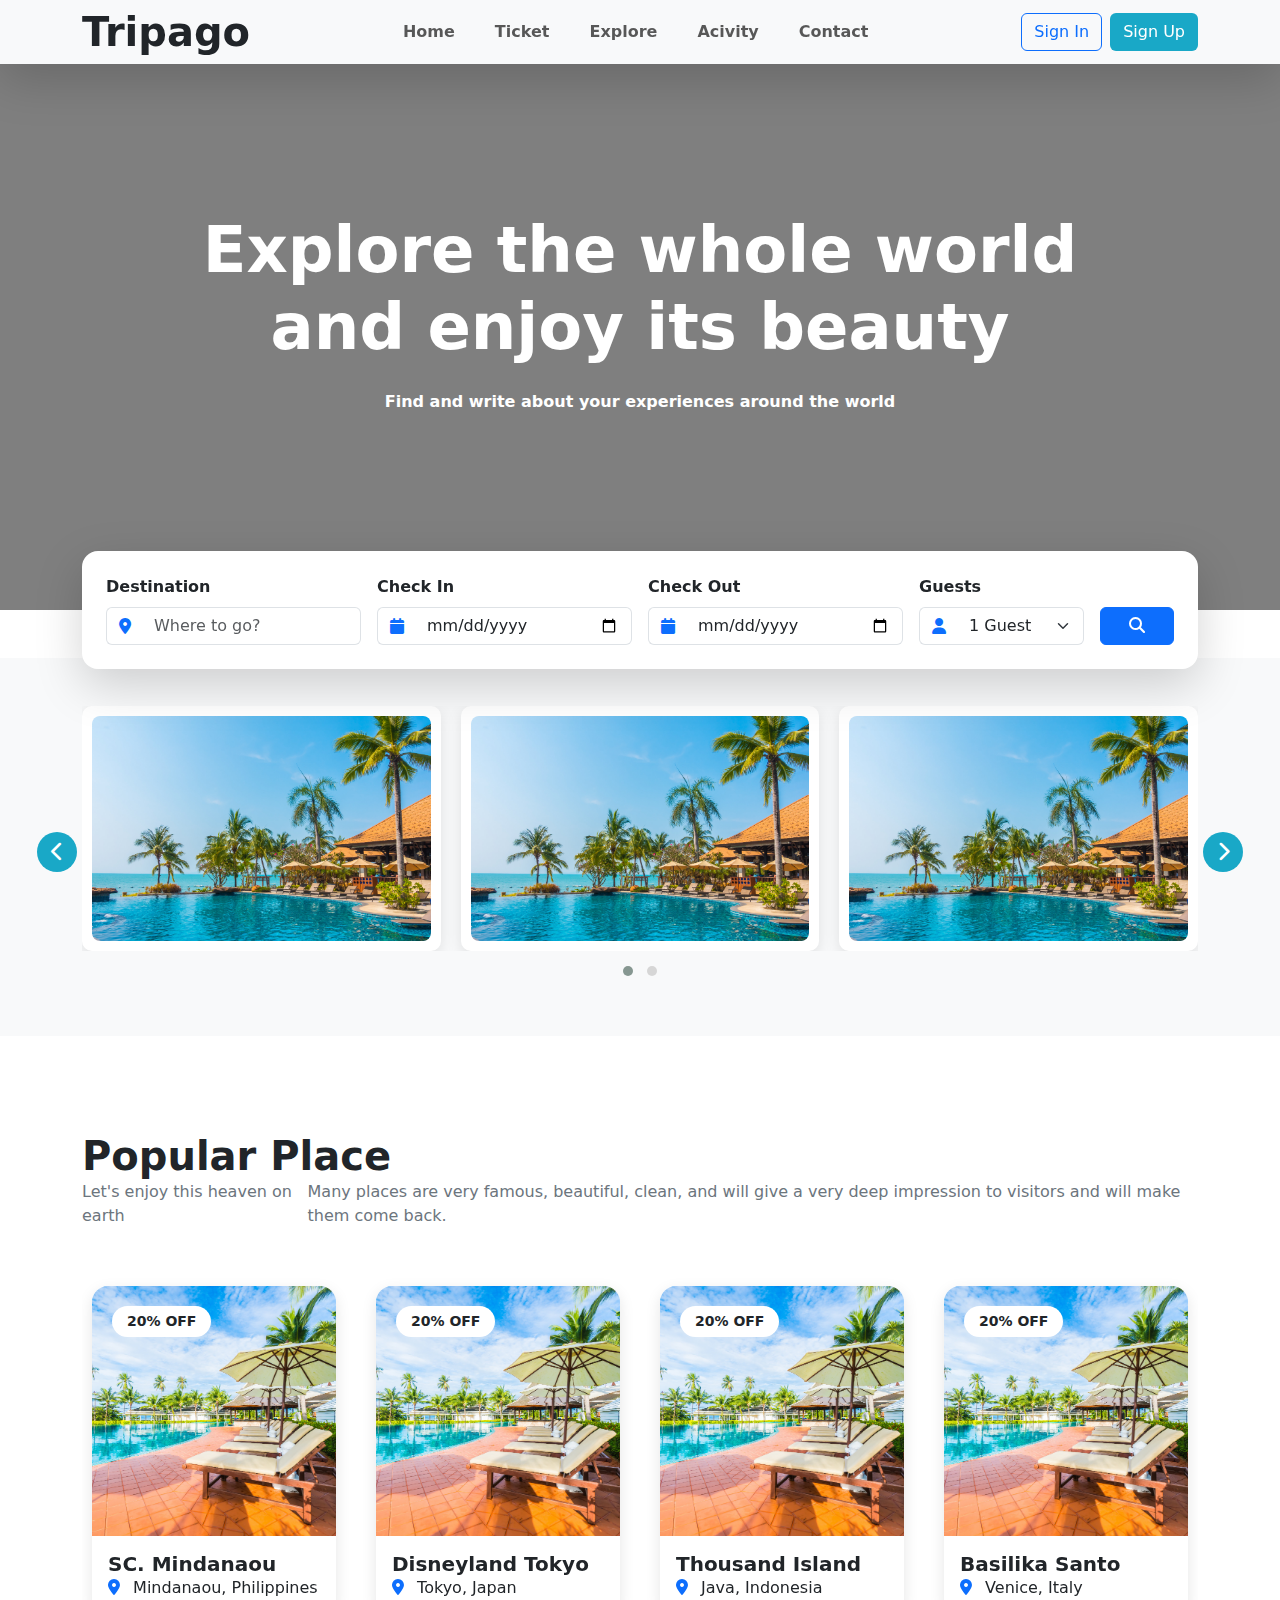
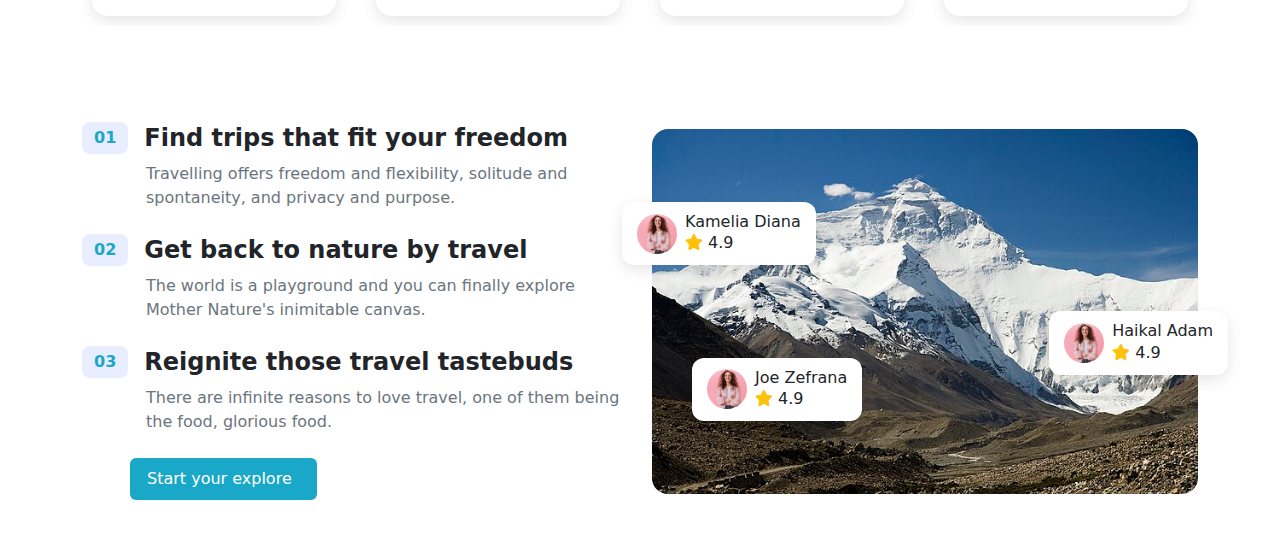
==== index.html @ 448c8b0f "first commit" ====
<!DOCTYPE html>
<html lang="en">
  <head>
    <meta charset="UTF-8" />
    <meta name="viewport" content="width=device-width, initial-scale=1.0" />
    <link rel="stylesheet" href="style.css" />
    <!-- Bootstrap Link -->
    <link
      href="https://cdn.jsdelivr.net/npm/bootstrap@5.3.3/dist/css/bootstrap.min.css"
      rel="stylesheet"
      integrity="sha384-QWTKZyjpPEjISv5WaRU9OFeRpok6YctnYmDr5pNlyT2bRjXh0JMhjY6hW+ALEwIH"
      crossorigin="anonymous"
    />

    <link
      rel="stylesheet"
      href="https://cdnjs.cloudflare.com/ajax/libs/font-awesome/6.7.2/css/all.min.css"
      integrity="sha512-Evv84Mr4kqVGRNSgIGL/F/aIDqQb7xQ2vcrdIwxfjThSH8CSR7PBEakCr51Ck+w+/U6swU2Im1vVX0SVk9ABhg=="
      crossorigin="anonymous"
      referrerpolicy="no-referrer"
    />

    <!-- Owl carousel Css -->
    <link
      rel="stylesheet"
      href="https://cdnjs.cloudflare.com/ajax/libs/OwlCarousel2/2.3.4/assets/owl.carousel.min.css"
    />
    <link
      rel="stylesheet"
      href="https://cdnjs.cloudflare.com/ajax/libs/OwlCarousel2/2.3.4/assets/owl.theme.default.min.css"
    />
    <title>New Travel</title>
  </head>
  <body>
    <!-- Navbar -->
    <nav
      class="navbar navbar-expand-lg bg-light shadow-lg position-sticky top-0"
    >
      <div class="container">
        <div class="logo">
          <h1 class="fw-bold">Tripago</h1>
        </div>
        <button
          class="navbar-toggler"
          type="button"
          data-bs-toggle="collapse"
          data-bs-target="#navbarContent"
          aria-controls="navbarContent"
          aria-expanded="false"
          aria-label="Toggle navigation"
        >
          <span class="navbar-toggler-icon"></span>
        </button>
        <div class="collapse navbar-collapse" id="navbarContent">
          <div class="header-links mx-auto">
            <ul class="navbar-nav d-flex align-items-center gap-4">
              <li class="fw-semibold"><a class="nav-link" href="#">Home</a></li>
              <li class="fw-semibold">
                <a class="nav-link" href="#">Ticket</a>
              </li>
              <li class="fw-semibold">
                <a class="nav-link" href="#">Explore</a>
              </li>
              <li class="fw-semibold">
                <a class="nav-link" href="#">Acivity</a>
              </li>
              <li class="fw-semibold">
                <a class="nav-link" href="#">Contact</a>
              </li>
            </ul>
          </div>
          <div class="d-flex gap-2">
            <button class="btn btn-outline-primary">Sign In</button>
            <button class="btn primary-button">Sign Up</button>
          </div>
        </div>
      </div>
    </nav>

    <!-- Main Content -->
    <main>
      <!-- Hero Section -->
      <section class="position-relative" id="hero-section">
        <div class="container" id="hero-container">
          <div class="hero-content text-center py-5">
            <h1 class="text-white display-3 fw-bold mb-4">
              Explore the whole world <br />
              and enjoy its beauty
            </h1>
            <p class="text-white fw-semibold mb-5">
              Find and write about your experiences around the world
            </p>
          </div>
        </div>
        <!-- Overlapping Search Box -->
        <div class="search-box-wrapper">
          <div class="container">
            <div class="search-box bg-white p-4 rounded-4 shadow-lg">
              <div class="row g-3">
                <div class="col-md-3">
                  <div class="form-group">
                    <label class="form-label fw-semibold">Destination</label>
                    <div class="input-group">
                      <span class="input-group-text bg-white border-end-0">
                        <i class="fas fa-map-marker-alt text-primary"></i>
                      </span>
                      <input
                        type="text"
                        class="form-control border-start-0"
                        placeholder="Where to go?"
                      />
                    </div>
                  </div>
                </div>
                <div class="col-md-3">
                  <div class="form-group">
                    <label class="form-label fw-semibold">Check In</label>
                    <div class="input-group">
                      <span class="input-group-text bg-white border-end-0">
                        <i class="fas fa-calendar text-primary"></i>
                      </span>
                      <input type="date" class="form-control border-start-0" />
                    </div>
                  </div>
                </div>
                <div class="col-md-3">
                  <div class="form-group">
                    <label class="form-label fw-semibold">Check Out</label>
                    <div class="input-group">
                      <span class="input-group-text bg-white border-end-0">
                        <i class="fas fa-calendar text-primary"></i>
                      </span>
                      <input type="date" class="form-control border-start-0" />
                    </div>
                  </div>
                </div>
                <div class="col-md-2">
                  <div class="form-group">
                    <label class="form-label fw-semibold">Guests</label>
                    <div class="input-group">
                      <span class="input-group-text bg-white border-end-0">
                        <i class="fas fa-user text-primary"></i>
                      </span>
                      <select class="form-select border-start-0">
                        <option>1 Guest</option>
                        <option>2 Guests</option>
                        <option>3 Guests</option>
                        <option>4+ Guests</option>
                      </select>
                    </div>
                  </div>
                </div>
                <div class="col-md-1">
                  <label class="form-label fw-semibold">&nbsp;</label>
                  <button class="btn btn-primary w-100">
                    <i class="fas fa-search"></i>
                  </button>
                </div>
              </div>
            </div>
          </div>
        </div>
      </section>

      <!-- Feature Section -->
      <section class="feature-section my-5 py-5 bg-light">
        <div class="container">
          <div class="owl-carousel feature-carousel owl-theme">
            <!-- Feature 1 -->
            <div class="team-member text-center">
              <div class="member-img">
                <img
                  src="./images/feature.jpg"
                  alt="Team Member"
                  class="img-fluid rounded"
                />
              </div>
              <!-- <div class="member-info mt-4">
                <h4>Disneyland Tokyo</h4>
              </div> -->
            </div>

            <!-- Team Member 2 -->
            <div class="team-member text-center">
              <div class="member-img">
                <img
                  src="./images/feature.jpg"
                  alt="Team Member"
                  class="img-fluid rounded"
                />
              </div>
              <!-- <div class="member-info mt-4">
                <h4>Michael Brown</h4>
                <p class="text-secondary">Financial Advisor</p>
              </div> -->
            </div>

            <!-- Team Member 3 -->
            <div class="team-member text-center">
              <div class="member-img">
                <img
                  src="./images/feature.jpg"
                  alt="Team Member"
                  class="img-fluid rounded"
                />
              </div>
              <!-- <div class="member-info mt-4">
                <h4>Emily Davis</h4>
                <p class="text-secondary">Audit Specialist</p>
              </div> -->
            </div>

            <!-- Team Member 4 -->
            <div class="team-member text-center">
              <div class="member-img">
                <img
                  src="./images/feature.jpg"
                  alt="Team Member"
                  class="img-fluid rounded"
                />
              </div>
              <!-- <div class="member-info mt-4">
                <h4>David Wilson</h4>
                <p class="text-secondary">Business Consultant</p>
              </div> -->
            </div>
          </div>
        </div>
      </section>

      <!-- Popular Places Section -->
      <section class="popular-places py-5">
        <div class="container">
          <div class="section-header mb-5">
            <h2 class="display-6 fw-bold">Popular Place</h2>
            <div class="d-flex justify-content-between align-items-center">
              <p class="text-secondary mb-0">
                Let's enjoy this heaven on earth
              </p>
              <p class="text-secondary mb-0">
                Many places are very famous, beautiful, clean, and will give a
                very deep impression to visitors and will make them come back.
              </p>
            </div>
          </div>

          <div class="owl-carousel places-carousel owl-theme">
            <!-- Place 1 -->
            <div class="place-card">
              <div class="card border-0 rounded-4 overflow-hidden">
                <div class="position-relative">
                  <img
                    src="./images/popular1.jpg"
                    alt="Mindanaou"
                    class="card-img-top"
                  />
                  <span class="discount-badge">20% OFF</span>
                </div>
                <div class="card-body">
                  <h5 class="card-title fw-bold">SC. Mindanaou</h5>
                  <p class="card-text mb-0">
                    <i class="fas fa-map-marker-alt text-primary me-2"></i>
                    Mindanaou, Philippines
                  </p>
                </div>
              </div>
            </div>

            <!-- Place 2 -->
            <div class="place-card">
              <div class="card border-0 rounded-4 overflow-hidden">
                <div class="position-relative">
                  <img
                    src="./images/popular1.jpg"
                    alt="Disneyland"
                    class="card-img-top"
                  />
                  <span class="discount-badge">20% OFF</span>
                </div>
                <div class="card-body">
                  <h5 class="card-title fw-bold">Disneyland Tokyo</h5>
                  <p class="card-text mb-0">
                    <i class="fas fa-map-marker-alt text-primary me-2"></i>
                    Tokyo, Japan
                  </p>
                </div>
              </div>
            </div>

            <!-- Place 3 -->
            <div class="place-card">
              <div class="card border-0 rounded-4 overflow-hidden">
                <div class="position-relative">
                  <img
                    src="./images/popular1.jpg"
                    alt="Thousand Island"
                    class="card-img-top"
                  />
                  <span class="discount-badge">20% OFF</span>
                </div>
                <div class="card-body">
                  <h5 class="card-title fw-bold">Thousand Island</h5>
                  <p class="card-text mb-0">
                    <i class="fas fa-map-marker-alt text-primary me-2"></i>
                    Java, Indonesia
                  </p>
                </div>
              </div>
            </div>

            <!-- Place 4 -->
            <div class="place-card">
              <div class="card border-0 rounded-4 overflow-hidden">
                <div class="position-relative">
                  <img
                    src="./images/popular1.jpg"
                    alt="Basilika Santo"
                    class="card-img-top"
                  />
                  <span class="discount-badge">20% OFF</span>
                </div>
                <div class="card-body">
                  <h5 class="card-title fw-bold">Basilika Santo</h5>
                  <p class="card-text mb-0">
                    <i class="fas fa-map-marker-alt text-primary me-2"></i>
                    Venice, Italy
                  </p>
                </div>
              </div>
            </div>
          </div>
        </div>
      </section>

      <!-- Travel Benefits Section -->
      <section class="travel-benefits py-5">
        <div class="container">
          <div class="row align-items-center">
            <!-- Left Content -->
            <div class="col-lg-6">
              <div class="benefits-list">
                <!-- Benefit 1 -->
                <div class="benefit-item mb-4">
                  <div
                    class="benefit-header d-flex align-items-center gap-3 mb-2"
                  >
                    <span class="benefit-number">01</span>
                    <h3 class="fw-bold mb-0">
                      Find trips that fit your freedom
                    </h3>
                  </div>
                  <p class="text-secondary ms-5 ps-3">
                    Travelling offers freedom and flexibility, solitude and
                    spontaneity, and privacy and purpose.
                  </p>
                </div>

                <!-- Benefit 2 -->
                <div class="benefit-item mb-4">
                  <div
                    class="benefit-header d-flex align-items-center gap-3 mb-2"
                  >
                    <span class="benefit-number">02</span>
                    <h3 class="fw-bold mb-0">Get back to nature by travel</h3>
                  </div>
                  <p class="text-secondary ms-5 ps-3">
                    The world is a playground and you can finally explore Mother
                    Nature's inimitable canvas.
                  </p>
                </div>

                <!-- Benefit 3 -->
                <div class="benefit-item mb-4">
                  <div
                    class="benefit-header d-flex align-items-center gap-3 mb-2"
                  >
                    <span class="benefit-number">03</span>
                    <h3 class="fw-bold mb-0">
                      Reignite those travel tastebuds
                    </h3>
                  </div>
                  <p class="text-secondary ms-5 ps-3">
                    There are infinite reasons to love travel, one of them being
                    the food, glorious food.
                  </p>
                </div>

                <button class="btn primary-button px-4 py-2 ms-5 ps-3">
                  Start your explore
                </button>
              </div>
            </div>

            <!-- Right Image with Reviews -->
            <div class="col-lg-6">
              <div class="position-relative">
                <img
                  src="./images/mountain.jpg"
                  alt="Mountain View"
                  class="img-fluid rounded-4"
                />
                <!-- Reviews -->
                <div class="review-card review-1">
                  <div class="d-flex align-items-center gap-2">
                    <img
                      src="./images/reviewer1.jpg"
                      alt="Reviewer"
                      class="reviewer-img"
                    />
                    <div>
                      <h6 class="mb-0">Kamelia Diana</h6>
                      <div class="rating">
                        <i class="fas fa-star text-warning"></i>
                        <span>4.9</span>
                      </div>
                    </div>
                  </div>
                </div>
                <div class="review-card review-2">
                  <div class="d-flex align-items-center gap-2">
                    <img
                      src="./images/reviewer1.jpg"
                      alt="Reviewer"
                      class="reviewer-img"
                    />
                    <div>
                      <h6 class="mb-0">Haikal Adam</h6>
                      <div class="rating">
                        <i class="fas fa-star text-warning"></i>
                        <span>4.9</span>
                      </div>
                    </div>
                  </div>
                </div>
                <div class="review-card review-3">
                  <div class="d-flex align-items-center gap-2">
                    <img
                      src="./images/reviewer1.jpg"
                      alt="Reviewer"
                      class="reviewer-img"
                    />
                    <div>
                      <h6 class="mb-0">Joe Zefrana</h6>
                      <div class="rating">
                        <i class="fas fa-star text-warning"></i>
                        <span>4.9</span>
                      </div>
                    </div>
                  </div>
                </div>
              </div>
            </div>
          </div>
        </div>
      </section>
    </main>
    <!-- Footer -->
    <footer></footer>

    <!-- Owl Carousel -->
    <!-- jQuery -->
    <script src="https://code.jquery.com/jquery-3.6.0.min.js"></script>
    <!-- Owl Carousel JS -->
    <script src="https://cdnjs.cloudflare.com/ajax/libs/OwlCarousel2/2.3.4/owl.carousel.min.js"></script>

    <script
      src="https://cdn.jsdelivr.net/npm/bootstrap@5.3.3/dist/js/bootstrap.bundle.min.js"
      integrity="sha384-YvpcrYf0tY3lHB60NNkmXc5s9fDVZLESaAA55NDzOxhy9GkcIdslK1eN7N6jIeHz"
      crossorigin="anonymous"
    ></script>
    <script src="index.js"></script>
  </body>
</html>
---- style.css ----
@import url("https://fonts.googleapis.com/css2?family=Roboto:ital,wght@0,100..900;1,100..900&display=swap");

* {
  margin: 0;
  padding: 0;
  box-sizing: border-box;
}

:root {
  --primary-color: #19a8c7;
}

body {
  font-family: "Roboto", serif;
}

a {
  text-decoration: none !important;
  color: inherit;
}

ul,
h1,
h2,
h3,
h4,
h5,
h6 {
  padding: 0 !important;
  margin: 0 !important;
}

.primary-button {
  background-color: var(--primary-color) !important;
  color: white !important;
}

.navbar {
  z-index: 99 !important;
}

/* Hero Section */
#hero-section {
  background: linear-gradient(rgba(0, 0, 0, 0.5), rgba(0, 0, 0, 0.5)),
    url("./images/hero-bg.jpg") no-repeat center center;
  background-size: cover;
  min-height: 500px;
  display: flex;
  align-items: center;
  padding: 100px 0;
}

.search-box-wrapper {
  position: absolute;
  bottom: 0;
  left: 0;
  right: 0;
  transform: translateY(50%);
  z-index: 10;
}

.search-box {
  background: rgba(255, 255, 255, 0.98) !important;
  backdrop-filter: blur(10px);
}

.form-control,
.form-select,
.input-group-text {
  border-color: #e0e0e0;
}

.form-control:focus,
.form-select:focus {
  box-shadow: none;
  border-color: var(--primary-color);
}

.input-group-text {
  background-color: transparent;
}

@media (max-width: 768px) {
  .search-box-wrapper {
    position: relative;
    transform: none;
    margin-top: -50px;
  }

  .search-box {
    margin: 0 15px;
  }
}

/* Feature Section */
.team-member {
  background: #fff;
  padding: 10px;
  border-radius: 10px;
  box-shadow: 0 5px 15px rgba(0, 0, 0, 0.1);
  /* margin: 10px; */
  transition: all 0.3s ease;
}

.team-member:hover {
  transform: translateY(-5px);
  box-shadow: 0 8px 25px rgba(0, 0, 0, 0.15);
}

.member-img {
  position: relative;
  overflow: hidden;
  border-radius: 8px;
}

.member-img img {
  width: 100%;
  /* height: 300px; */
  object-fit: cover;
}

.member-info h4 {
  color: #333;
  margin-bottom: 5px;
  font-weight: 600;
}

.member-social a {
  color: var(--primary-color);
  margin: 0 8px;
  font-size: 18px;
  transition: all 0.3s ease;
}

.member-social a:hover {
  color: var(--primary-dark);
}

/* Owl Carousel Custom Navigation */
.feature-carousel .owl-nav button {
  position: absolute;
  top: 50%;
  transform: translateY(-50%);
  width: 40px;
  height: 40px;
  border-radius: 50% !important;
  background: var(--primary-color) !important;
  color: white !important;
  font-size: 20px !important;
}

.feature-carousel .owl-nav button.owl-prev {
  left: -50px;
}

.feature-carousel .owl-nav button.owl-next {
  right: -50px;
}

.feature-carousel .owl-nav button:hover {
  background: var(--primary-color) !important;
}

/* Popular Places Section */
.place-card {
  padding: 10px;
}

.place-card .card {
  box-shadow: 0 5px 15px rgba(0, 0, 0, 0.1);
  transition: transform 0.3s ease;
}

.place-card .card:hover {
  transform: translateY(-10px);
}

.place-card .card-img-top {
  height: 250px;
  object-fit: cover;
}

.discount-badge {
  position: absolute;
  top: 20px;
  left: 20px;
  background: white;
  padding: 5px 15px;
  border-radius: 20px;
  font-weight: 600;
  font-size: 14px;
}

.places-carousel .owl-nav button {
  position: absolute;
  top: 50%;
  transform: translateY(-50%);
  width: 40px;
  height: 40px;
  border-radius: 50% !important;
  background: var(--primary-color) !important;
  color: white !important;
  font-size: 20px !important;
}

.places-carousel .owl-nav button.owl-prev {
  left: -50px;
}

.places-carousel .owl-nav button.owl-next {
  right: -50px;
}

.places-carousel .owl-nav button:hover {
  background: var(--primary-color) !important;
}

/* Travel Benefits Section */
.benefit-number {
  background: #e8eeff;
  color: var(--primary-color);
  padding: 4px 12px;
  border-radius: 8px;
  font-weight: 600;
}

.benefit-item h3 {
  font-size: 1.5rem;
}

.review-card {
  position: absolute;
  background: white;
  padding: 10px 15px;
  border-radius: 12px;
  box-shadow: 0 5px 15px rgba(0, 0, 0, 0.1);
}

.reviewer-img {
  width: 40px;
  height: 40px;
  border-radius: 50%;
  object-fit: cover;
}

.review-1 {
  top: 20%;
  left: -30px;
}

.review-2 {
  top: 50%;
  right: -30px;
}

.review-3 {
  bottom: 20%;
  left: 40px;
}

@media (max-width: 991px) {
  .benefits-list {
    margin-bottom: 3rem;
  }

  .review-card {
    transform: scale(0.9);
  }

  .review-1 {
    top: 10%;
    left: 0;
  }

  .review-2 {
    top: 40%;
    right: 0;
  }

  .review-3 {
    bottom: 10%;
    left: 20px;
  }
}

@media (max-width: 576px) {
  .benefit-item h3 {
    font-size: 1.25rem;
  }

  .review-card {
    transform: scale(0.8);
  }
}

@media (max-width: 768px) {
  .owl-nav {
    display: none;
  }

  .places-carousel .owl-nav {
    display: none;
  }

  .section-header p:last-child {
    display: none;
  }
}
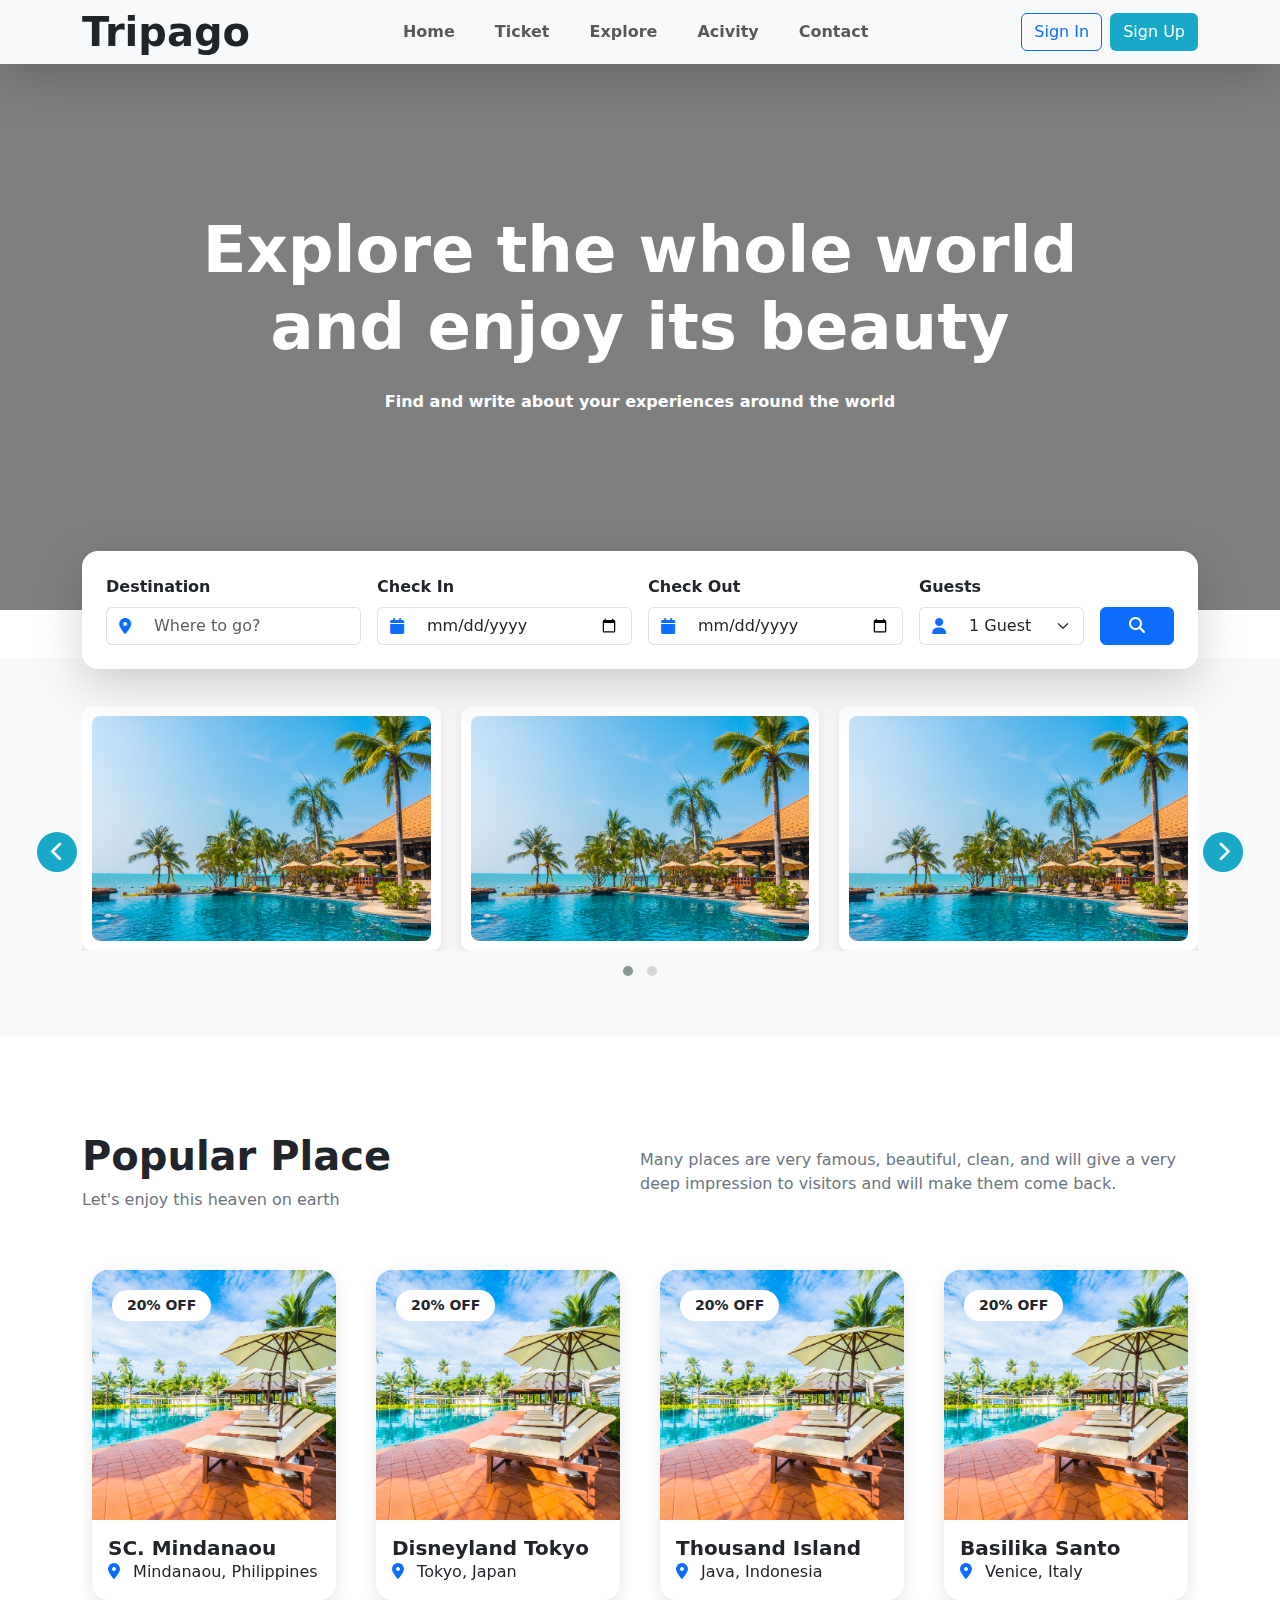
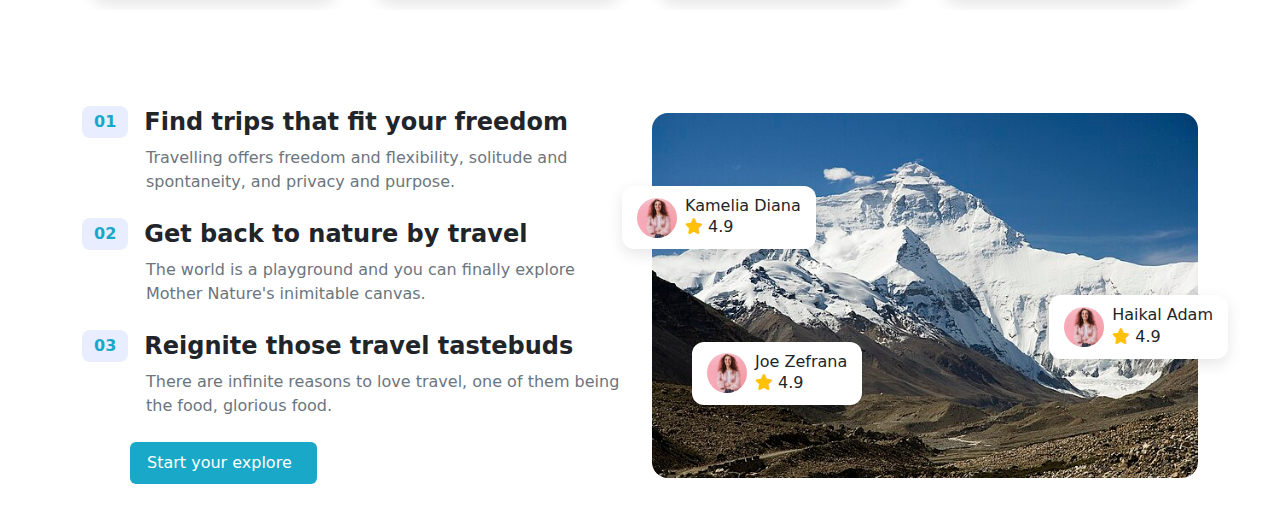
==== commit 68e426fa: "added service-details page" ====
--- a/index.html
+++ b/index.html
@@ -231,17 +231,19 @@
       <!-- Popular Places Section -->
       <section class="popular-places py-5">
         <div class="container">
-          <div class="section-header mb-5">
-            <h2 class="display-6 fw-bold">Popular Place</h2>
-            <div class="d-flex justify-content-between align-items-center">
+          <div
+            class="section-header mb-5 d-flex align-items-center justify-content-between"
+          >
+            <div class="d-flex flex-column gap-2">
+              <h2 class="display-6 fw-bold">Popular Place</h2>
               <p class="text-secondary mb-0">
                 Let's enjoy this heaven on earth
               </p>
-              <p class="text-secondary mb-0">
-                Many places are very famous, beautiful, clean, and will give a
-                very deep impression to visitors and will make them come back.
-              </p>
-            </div>
+            </div>
+            <p class="text-secondary w-50 mb-0">
+              Many places are very famous, beautiful, clean, and will give a
+              very deep impression to visitors and will make them come back.
+            </p>
           </div>
 
           <div class="owl-carousel places-carousel owl-theme">
--- a/style.css
+++ b/style.css
@@ -293,7 +293,7 @@
   }
 }
 
-@media (max-width: 768px) {
+/* @media (max-width: 768px) {
   .owl-nav {
     display: none;
   }
@@ -305,4 +305,4 @@
   .section-header p:last-child {
     display: none;
   }
-}
+} */
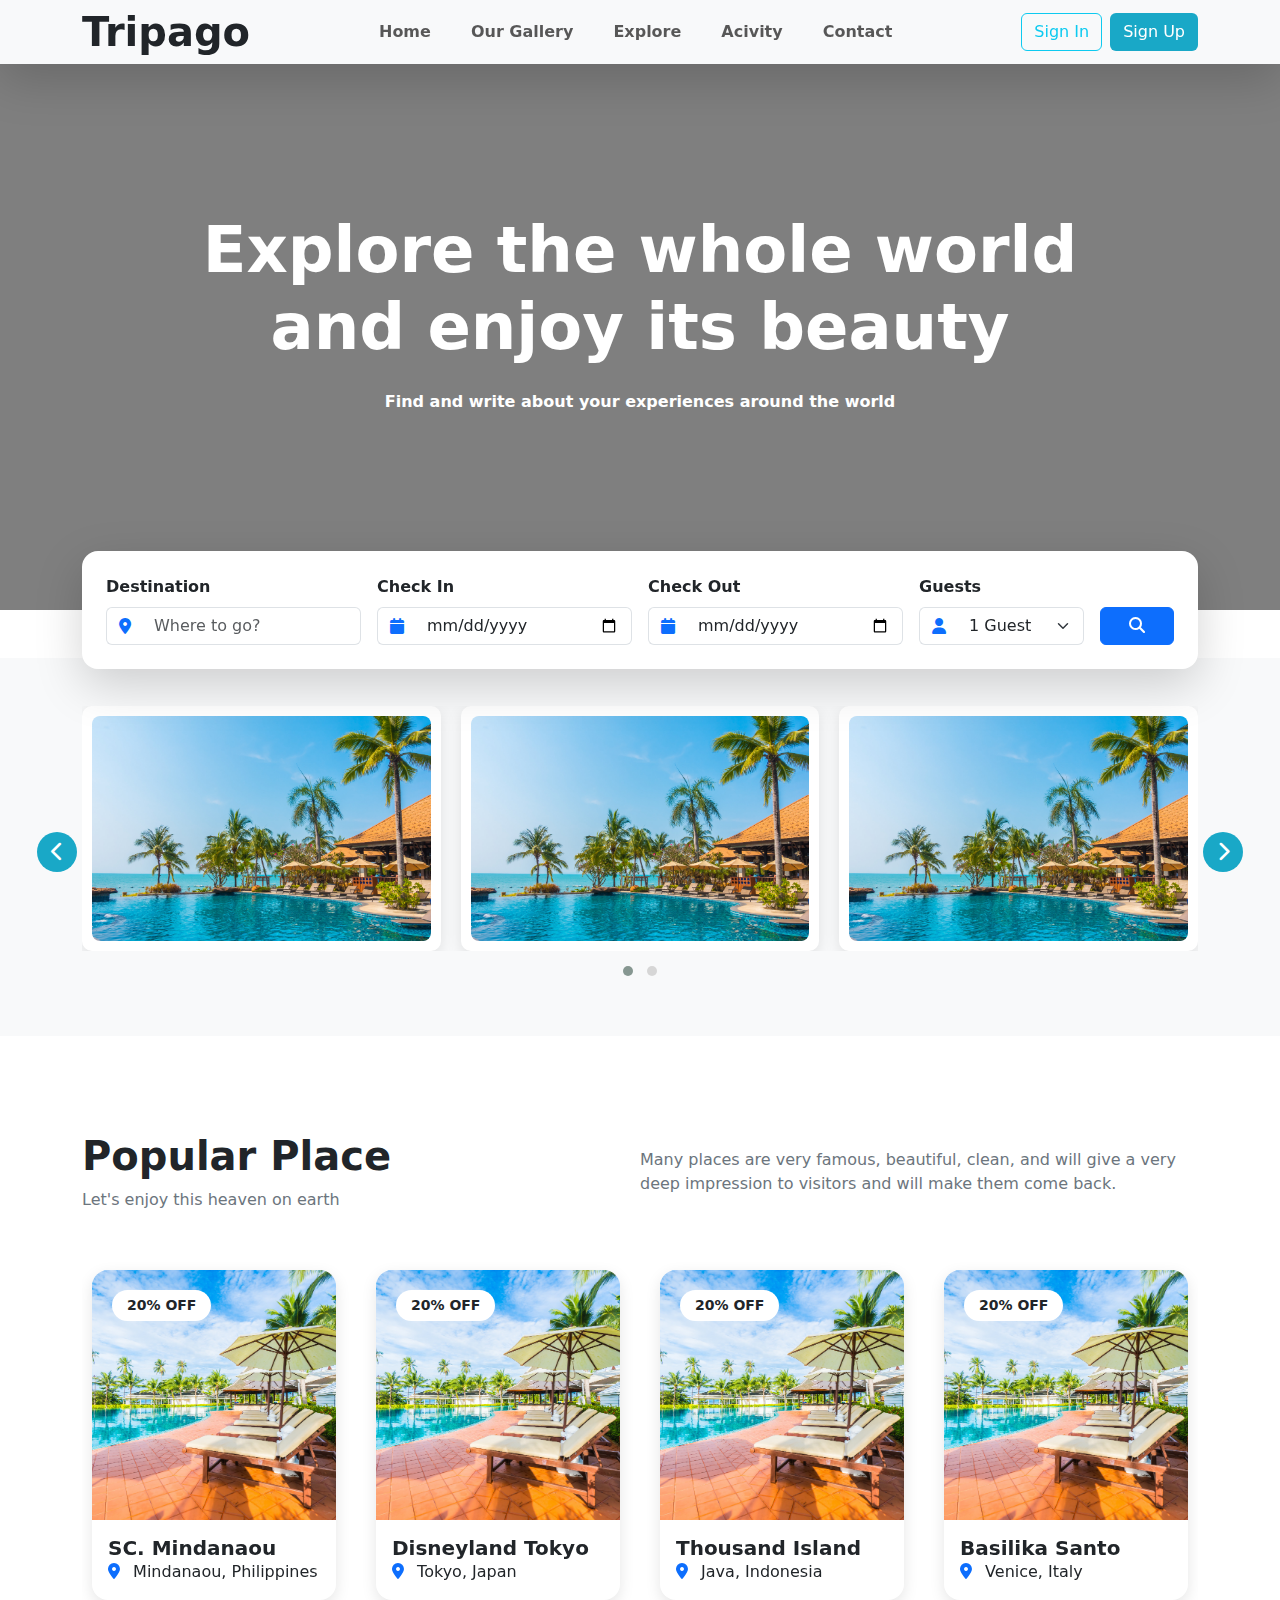
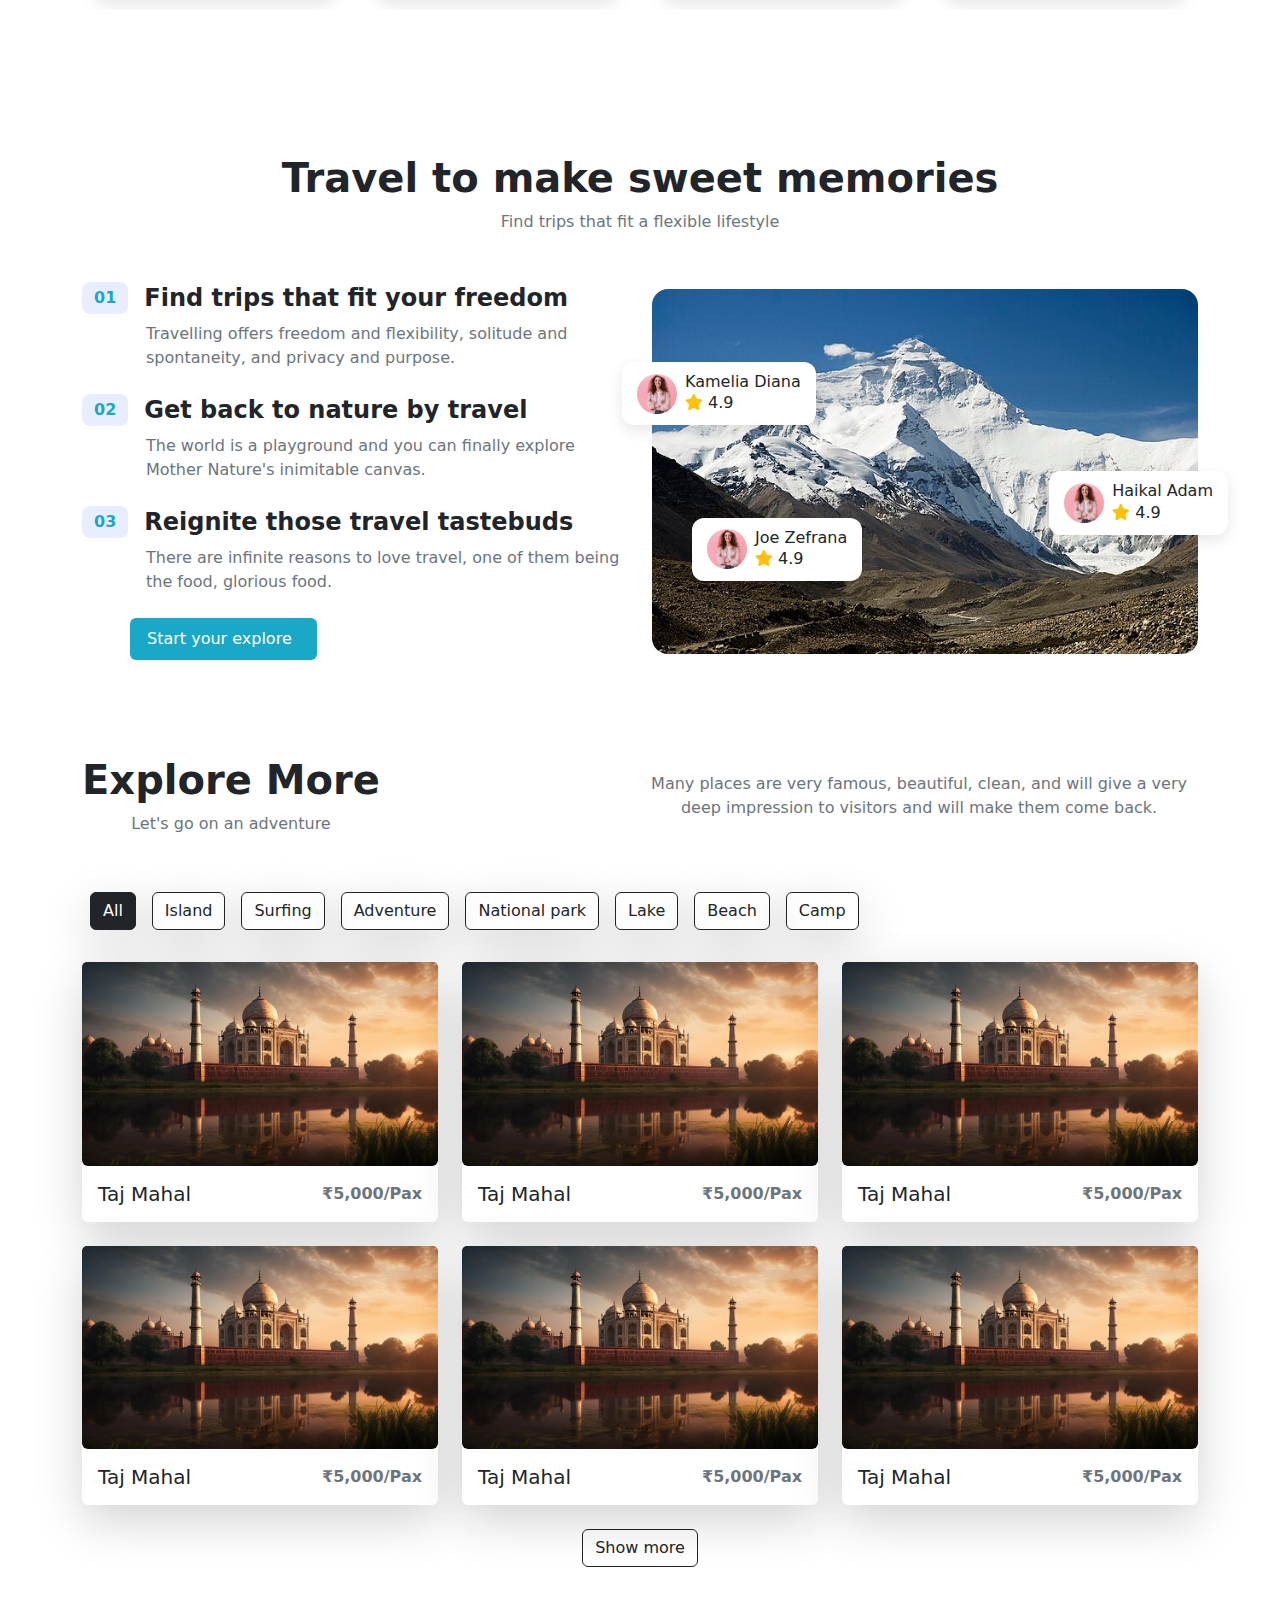
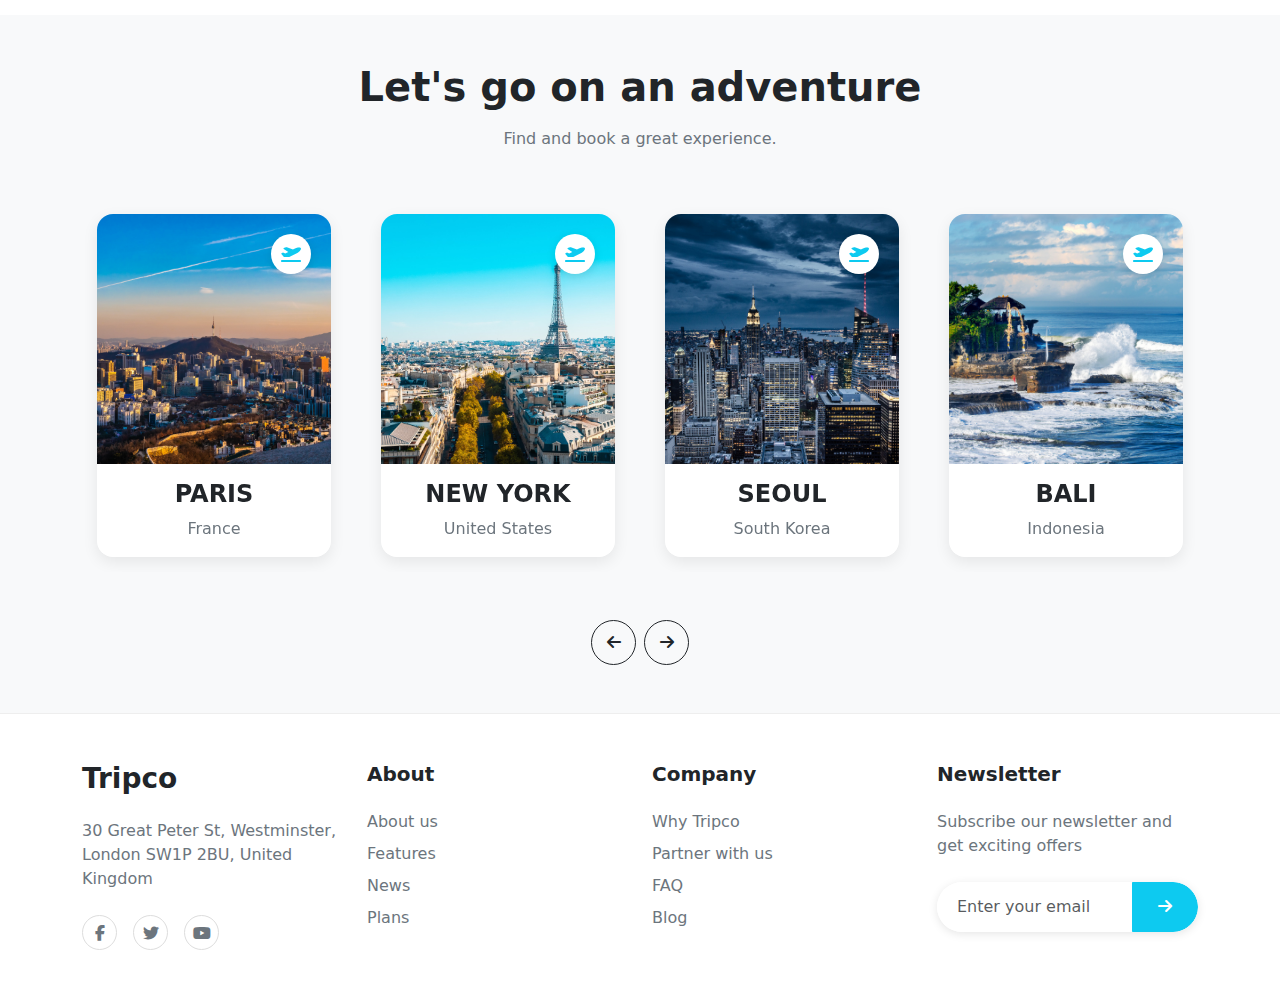
==== commit aa1ed44a: "created new pages" ====
--- a/index.html
+++ b/index.html
@@ -19,6 +19,9 @@
       crossorigin="anonymous"
       referrerpolicy="no-referrer"
     />
+
+    <!-- Aos Link -->
+    <link href="https://unpkg.com/aos@2.3.1/dist/aos.css" rel="stylesheet" />
 
     <!-- Owl carousel Css -->
     <link
@@ -54,23 +57,23 @@
         <div class="collapse navbar-collapse" id="navbarContent">
           <div class="header-links mx-auto">
             <ul class="navbar-nav d-flex align-items-center gap-4">
-              <li class="fw-semibold"><a class="nav-link" href="#">Home</a></li>
+              <li class="fw-semibold"><a class="nav-link" href="/">Home</a></li>
               <li class="fw-semibold">
-                <a class="nav-link" href="#">Ticket</a>
+                <a class="nav-link" href="gallery.html">Our Gallery</a>
               </li>
               <li class="fw-semibold">
-                <a class="nav-link" href="#">Explore</a>
+                <a class="nav-link" href="explore.html">Explore</a>
               </li>
               <li class="fw-semibold">
                 <a class="nav-link" href="#">Acivity</a>
               </li>
               <li class="fw-semibold">
-                <a class="nav-link" href="#">Contact</a>
+                <a class="nav-link" href="/contact.html">Contact</a>
               </li>
             </ul>
           </div>
-          <div class="d-flex gap-2">
-            <button class="btn btn-outline-primary">Sign In</button>
+          <div class="d-flex justify-content-between gap-2">
+            <button class="btn btn-outline-info">Sign In</button>
             <button class="btn primary-button">Sign Up</button>
           </div>
         </div>
@@ -337,6 +340,12 @@
       <!-- Travel Benefits Section -->
       <section class="travel-benefits py-5">
         <div class="container">
+          <div class="text-center my-5">
+            <h2 class="display-6 fw-bold">Travel to make sweet memories</h2>
+            <p class="text-secondary mt-2">
+              Find trips that fit a flexible lifestyle
+            </p>
+          </div>
           <div class="row align-items-center">
             <!-- Left Content -->
             <div class="col-lg-6">
@@ -455,9 +464,363 @@
           </div>
         </div>
       </section>
+
+      <!-- Explore More -->
+      <section class="explore-more py-5">
+        <div class="container text-center">
+          <div
+            class="section-header mb-5 d-flex align-items-center justify-content-between"
+          >
+            <div class="d-flex flex-column gap-2">
+              <h2 class="display-6 fw-bold">Explore More</h2>
+              <p class="text-secondary mb-0">Let's go on an adventure</p>
+            </div>
+            <p class="text-secondary w-50 mb-0">
+              Many places are very famous, beautiful, clean, and will give a
+              very deep impression to visitors and will make them come back.
+            </p>
+          </div>
+
+          <!-- Filters buttons -->
+          <div class="d-flex align-items-center gap-3 mb-4 p-2">
+            <button class="btn btn-dark shadow-lg">All</button>
+            <button class="btn btn-outline-dark shadow-lg">Island</button>
+            <button class="btn btn-outline-dark shadow-lg">Surfing</button>
+            <button class="btn btn-outline-dark shadow-lg">Adventure</button>
+            <button class="btn btn-outline-dark shadow-lg">
+              National park
+            </button>
+            <button class="btn btn-outline-dark shadow-lg">Lake</button>
+            <button class="btn btn-outline-dark shadow-lg">Beach</button>
+            <button class="btn btn-outline-dark shadow-lg">Camp</button>
+          </div>
+
+          <div class="row g-4">
+            <div class="col-md-6 col-lg-4">
+              <div class="card border-0 shadow-lg">
+                <img
+                  src="./images/tajmahal.jpg"
+                  class="card-img-top rounded-bottom"
+                  alt="..."
+                />
+                <div class="card-body">
+                  <div
+                    class="d-flex align-items-center justify-content-between"
+                  >
+                    <h5 class="card-title">Taj Mahal</h5>
+                    <span class="fw-semibold text-secondary">₹5,000/Pax</span>
+                  </div>
+                </div>
+              </div>
+            </div>
+            <div class="col-md-6 col-lg-4">
+              <div class="card border-0 shadow-lg">
+                <img
+                  src="./images/tajmahal.jpg"
+                  class="card-img-top rounded-bottom"
+                  alt="..."
+                />
+                <div class="card-body">
+                  <div
+                    class="d-flex align-items-center justify-content-between"
+                  >
+                    <h5 class="card-title">Taj Mahal</h5>
+                    <span class="fw-semibold text-secondary">₹5,000/Pax</span>
+                  </div>
+                </div>
+              </div>
+            </div>
+            <div class="col-md-6 col-lg-4">
+              <div class="card border-0 shadow-lg">
+                <img
+                  src="./images/tajmahal.jpg"
+                  class="card-img-top rounded-bottom"
+                  alt="..."
+                />
+                <div class="card-body">
+                  <div
+                    class="d-flex align-items-center justify-content-between"
+                  >
+                    <h5 class="card-title">Taj Mahal</h5>
+                    <span class="fw-semibold text-secondary">₹5,000/Pax</span>
+                  </div>
+                </div>
+              </div>
+            </div>
+            <div class="col-md-6 col-lg-4">
+              <div class="card border-0 shadow-lg">
+                <img
+                  src="./images/tajmahal.jpg"
+                  class="card-img-top rounded-bottom"
+                  alt="..."
+                />
+                <div class="card-body">
+                  <div
+                    class="d-flex align-items-center justify-content-between"
+                  >
+                    <h5 class="card-title">Taj Mahal</h5>
+                    <span class="fw-semibold text-secondary">₹5,000/Pax</span>
+                  </div>
+                </div>
+              </div>
+            </div>
+            <div class="col-md-6 col-lg-4">
+              <div class="card border-0 shadow-lg">
+                <img
+                  src="./images/tajmahal.jpg"
+                  class="card-img-top rounded-bottom"
+                  alt="..."
+                />
+                <div class="card-body">
+                  <div
+                    class="d-flex align-items-center justify-content-between"
+                  >
+                    <h5 class="card-title">Taj Mahal</h5>
+                    <span class="fw-semibold text-secondary">₹5,000/Pax</span>
+                  </div>
+                </div>
+              </div>
+            </div>
+            <div class="col-md-6 col-lg-4">
+              <div class="card border-0 shadow-lg">
+                <img
+                  src="./images/tajmahal.jpg"
+                  class="card-img-top rounded-bottom"
+                  alt="..."
+                />
+                <div class="card-body">
+                  <div
+                    class="d-flex align-items-center justify-content-between"
+                  >
+                    <h5 class="card-title">Taj Mahal</h5>
+                    <span class="fw-semibold text-secondary">₹5,000/Pax</span>
+                  </div>
+                </div>
+              </div>
+            </div>
+          </div>
+          <button class="btn btn-outline-dark mt-4">Show more</button>
+        </div>
+      </section>
+
+      <!-- Adventure Destinations Section -->
+      <section class="adventure-section py-5 bg-light">
+        <div class="container">
+          <div class="text-center mb-5">
+            <h2 class="display-6 fw-bold mb-3">Let's go on an adventure</h2>
+            <p class="text-secondary">Find and book a great experience.</p>
+          </div>
+
+          <div class="owl-carousel adventure-carousel owl-theme">
+            <!-- Destination 1 -->
+            <div class="destination-card">
+              <div class="card border-0 rounded-4 overflow-hidden">
+                <div class="position-relative">
+                  <img
+                    src="./images/paris.jpg"
+                    alt="Paris"
+                    class="card-img-top"
+                  />
+                  <div class="destination-badge">
+                    <i class="fas fa-plane-departure text-info"></i>
+                  </div>
+                </div>
+                <div class="card-body text-center">
+                  <h4 class="fw-bold mb-2">PARIS</h4>
+                  <p class="text-secondary mb-0">France</p>
+                </div>
+              </div>
+            </div>
+
+            <!-- Destination 2 -->
+            <div class="destination-card">
+              <div class="card border-0 rounded-4 overflow-hidden">
+                <div class="position-relative">
+                  <img
+                    src="./images/newyork.jpg"
+                    alt="New York"
+                    class="card-img-top"
+                  />
+                  <div class="destination-badge">
+                    <i class="fas fa-plane-departure text-info"></i>
+                  </div>
+                </div>
+                <div class="card-body text-center">
+                  <h4 class="fw-bold mb-2">NEW YORK</h4>
+                  <p class="text-secondary mb-0">United States</p>
+                </div>
+              </div>
+            </div>
+
+            <!-- Destination 3 -->
+            <div class="destination-card">
+              <div class="card border-0 rounded-4 overflow-hidden">
+                <div class="position-relative">
+                  <img
+                    src="./images/seoul.jpg"
+                    alt="Seoul"
+                    class="card-img-top"
+                  />
+                  <div class="destination-badge">
+                    <i class="fas fa-plane-departure text-info"></i>
+                  </div>
+                </div>
+                <div class="card-body text-center">
+                  <h4 class="fw-bold mb-2">SEOUL</h4>
+                  <p class="text-secondary mb-0">South Korea</p>
+                </div>
+              </div>
+            </div>
+
+            <!-- Destination 4 -->
+            <div class="destination-card">
+              <div class="card border-0 rounded-4 overflow-hidden">
+                <div class="position-relative">
+                  <img
+                    src="./images/bali.jpg"
+                    alt="Bali"
+                    class="card-img-top"
+                  />
+                  <div class="destination-badge">
+                    <i class="fas fa-plane-departure text-info"></i>
+                  </div>
+                </div>
+                <div class="card-body text-center">
+                  <h4 class="fw-bold mb-2">BALI</h4>
+                  <p class="text-secondary mb-0">Indonesia</p>
+                </div>
+              </div>
+            </div>
+          </div>
+
+          <div class="text-center mt-5">
+            <div
+              class="carousel-nav d-flex align-items-center justify-content-center gap-2"
+            >
+              <button
+                class="btn btn-outline-dark rounded-circle adventure-prev"
+              >
+                <i class="fas fa-arrow-left"></i>
+              </button>
+              <button
+                class="btn btn-outline-dark rounded-circle adventure-next"
+              >
+                <i class="fas fa-arrow-right"></i>
+              </button>
+            </div>
+          </div>
+        </div>
+      </section>
     </main>
     <!-- Footer -->
-    <footer></footer>
+    <footer class="footer bg-white py-5">
+      <div class="container">
+        <div class="row g-4">
+          <!-- Company Info -->
+          <div class="col-lg-3 col-md-6">
+            <div class="footer-content">
+              <h3 class="fw-bold mb-4">Tripco</h3>
+              <p class="text-secondary mb-4">
+                30 Great Peter St, Westminster,<br />
+                London SW1P 2BU, United Kingdom
+              </p>
+              <div class="social-links d-flex gap-3">
+                <a href="#" class="text-secondary">
+                  <i class="fab fa-facebook-f"></i>
+                </a>
+                <a href="#" class="text-secondary">
+                  <i class="fab fa-twitter"></i>
+                </a>
+                <a href="#" class="text-secondary">
+                  <i class="fab fa-youtube"></i>
+                </a>
+              </div>
+            </div>
+          </div>
+
+          <!-- About Links -->
+          <div class="col-lg-3 col-md-6">
+            <div class="footer-content">
+              <h5 class="fw-bold mb-4">About</h5>
+              <ul class="list-unstyled footer-links">
+                <li class="mb-2">
+                  <a href="#" class="text-secondary text-decoration-none"
+                    >About us</a
+                  >
+                </li>
+                <li class="mb-2">
+                  <a href="#" class="text-secondary text-decoration-none"
+                    >Features</a
+                  >
+                </li>
+                <li class="mb-2">
+                  <a href="#" class="text-secondary text-decoration-none"
+                    >News</a
+                  >
+                </li>
+                <li class="mb-2">
+                  <a href="#" class="text-secondary text-decoration-none"
+                    >Plans</a
+                  >
+                </li>
+              </ul>
+            </div>
+          </div>
+
+          <!-- Company Links -->
+          <div class="col-lg-3 col-md-6">
+            <div class="footer-content">
+              <h5 class="fw-bold mb-4">Company</h5>
+              <ul class="list-unstyled footer-links">
+                <li class="mb-2">
+                  <a href="#" class="text-secondary text-decoration-none"
+                    >Why Tripco</a
+                  >
+                </li>
+                <li class="mb-2">
+                  <a href="#" class="text-secondary text-decoration-none"
+                    >Partner with us</a
+                  >
+                </li>
+                <li class="mb-2">
+                  <a href="#" class="text-secondary text-decoration-none"
+                    >FAQ</a
+                  >
+                </li>
+                <li class="mb-2">
+                  <a href="#" class="text-secondary text-decoration-none"
+                    >Blog</a
+                  >
+                </li>
+              </ul>
+            </div>
+          </div>
+
+          <!-- Newsletter -->
+          <div class="col-lg-3 col-md-6">
+            <div class="footer-content">
+              <h5 class="fw-bold mb-4">Newsletter</h5>
+              <p class="text-secondary mb-4">
+                Subscribe our newsletter and get exciting offers
+              </p>
+              <div class="newsletter-form">
+                <div class="input-group">
+                  <input
+                    type="email"
+                    class="form-control"
+                    placeholder="Enter your email"
+                    aria-label="Enter your email"
+                  />
+                  <button class="btn btn-info text-white" type="button">
+                    <i class="fas fa-arrow-right"></i>
+                  </button>
+                </div>
+              </div>
+            </div>
+          </div>
+        </div>
+      </div>
+    </footer>
 
     <!-- Owl Carousel -->
     <!-- jQuery -->
@@ -470,6 +833,9 @@
       integrity="sha384-YvpcrYf0tY3lHB60NNkmXc5s9fDVZLESaAA55NDzOxhy9GkcIdslK1eN7N6jIeHz"
       crossorigin="anonymous"
     ></script>
+
+    <!-- Aos Animation -->
+    <script src="https://unpkg.com/aos@2.3.1/dist/aos.js"></script>
     <script src="index.js"></script>
   </body>
 </html>
--- a/style.css
+++ b/style.css
@@ -293,6 +293,345 @@
   }
 }
 
+/* Adventure Section */
+.destination-card {
+  padding: 15px;
+}
+
+.destination-card .card {
+  box-shadow: 0 5px 15px rgba(0, 0, 0, 0.08);
+  transition: transform 0.3s ease;
+}
+
+.destination-card .card:hover {
+  transform: translateY(-10px);
+}
+
+.destination-card .card-img-top {
+  height: 250px;
+  object-fit: cover;
+}
+
+.destination-badge {
+  position: absolute;
+  top: 20px;
+  right: 20px;
+  background: white;
+  width: 40px;
+  height: 40px;
+  border-radius: 50%;
+  display: flex;
+  align-items: center;
+  justify-content: center;
+  box-shadow: 0 2px 10px rgba(0, 0, 0, 0.1);
+}
+
+.carousel-nav button {
+  width: 45px;
+  height: 45px;
+  display: flex;
+  align-items: center;
+  justify-content: center;
+  transition: all 0.3s ease;
+}
+
+.carousel-nav button:hover {
+  background-color: var(--primary-color);
+  border-color: var(--primary-color);
+  color: white;
+}
+
+/* Footer Styles */
+.footer {
+  border-top: 1px solid #eee;
+}
+
+.footer-links a {
+  transition: color 0.3s ease;
+}
+
+.footer-links a:hover {
+  color: var(--primary-color) !important;
+}
+
+.social-links a {
+  width: 35px;
+  height: 35px;
+  display: inline-flex;
+  align-items: center;
+  justify-content: center;
+  border: 1px solid #ddd;
+  border-radius: 50%;
+  transition: all 0.3s ease;
+}
+
+.social-links a:hover {
+  background-color: var(--primary-color);
+  border-color: var(--primary-color);
+  color: white !important;
+}
+
+.newsletter-form .input-group {
+  border-radius: 50px;
+  overflow: hidden;
+  box-shadow: 0 2px 10px rgba(0, 0, 0, 0.1);
+}
+
+.newsletter-form .form-control {
+  border: none;
+  padding: 12px 20px;
+}
+
+.newsletter-form .form-control:focus {
+  box-shadow: none;
+}
+
+.newsletter-form .btn {
+  padding: 12px 25px;
+  border-radius: 0 50px 50px 0;
+}
+
+/* Explore Page Styles */
+.explore-hero {
+  background: linear-gradient(rgba(0, 0, 0, 0.6), rgba(0, 0, 0, 0.6)),
+    url("./images/explore-hero.jpg") no-repeat center center;
+  background-size: cover;
+  min-height: 400px;
+  display: flex;
+  align-items: center;
+}
+
+.search-form {
+  max-width: 600px;
+}
+
+.destination-img {
+  height: 250px;
+  object-fit: cover;
+}
+
+.category-badge {
+  position: absolute;
+  top: 20px;
+  left: 20px;
+  background: rgba(255, 255, 255, 0.9);
+  padding: 5px 15px;
+  border-radius: 20px;
+  font-size: 14px;
+  font-weight: 500;
+}
+
+.price-badge {
+  position: absolute;
+  bottom: 20px;
+  right: 20px;
+  background: var(--primary-color);
+  color: white;
+  padding: 5px 15px;
+  border-radius: 20px;
+  font-size: 14px;
+  font-weight: 500;
+}
+
+.destination-card {
+  transition: transform 0.3s ease;
+}
+
+.destination-card:hover {
+  transform: translateY(-5px);
+}
+
+.features .badge {
+  font-weight: 500;
+}
+
+/* Contact Page Styles */
+.contact-hero {
+  background: linear-gradient(rgba(0, 0, 0, 0.7), rgba(0, 0, 0, 0.7)),
+    url("./images/contact-hero.jpg") no-repeat center center;
+  background-size: cover;
+  min-height: 400px;
+  display: flex;
+  align-items: center;
+}
+
+.contact-icon {
+  width: 45px;
+  height: 45px;
+  background: rgba(255, 255, 255, 0.1);
+  border-radius: 50%;
+  display: flex;
+  align-items: center;
+  justify-content: center;
+  color: var(--primary-color);
+}
+
+.contact-form-wrapper {
+  margin-top: -100px;
+}
+
+.form-control,
+.form-select {
+  padding: 12px 15px;
+  border-color: #e0e0e0;
+}
+
+.form-control:focus,
+.form-select:focus {
+  box-shadow: none;
+  border-color: var(--primary-color);
+}
+
+.form-label {
+  font-weight: 500;
+  margin-bottom: 8px;
+}
+
+/* Map Section Styles */
+.map-wrapper {
+  position: relative;
+  height: 450px;
+}
+
+.map-wrapper iframe {
+  position: absolute;
+  top: 0;
+  left: 0;
+  width: 100%;
+  height: 100%;
+}
+
+/* Gallery Page Styles */
+.gallery-hero {
+  background: linear-gradient(rgba(0, 0, 0, 0.7), rgba(0, 0, 0, 0.7)),
+    url("./images/paris.jpg") no-repeat center center;
+  background-size: cover;
+  padding: 100px 0;
+  color: white;
+}
+
+.gallery-filter .btn {
+  border-radius: 30px;
+  padding: 8px 20px;
+  transition: all 0.3s ease;
+}
+
+.gallery-filter .btn.active {
+  background-color: var(--primary-color);
+  border-color: var(--primary-color);
+  color: white;
+}
+
+.gallery-item {
+  margin-bottom: 30px;
+}
+
+.gallery-card {
+  position: relative;
+  border-radius: 10px;
+  overflow: hidden;
+  box-shadow: 0 5px 15px rgba(0, 0, 0, 0.1);
+  transition: transform 0.3s ease;
+}
+
+.gallery-card:hover {
+  transform: translateY(-5px);
+}
+
+.gallery-card img {
+  width: 100%;
+  height: 300px;
+  object-fit: cover;
+  transition: transform 0.3s ease;
+}
+
+.gallery-card:hover img {
+  transform: scale(1.1);
+}
+
+.gallery-overlay {
+  position: absolute;
+  bottom: 0;
+  left: 0;
+  right: 0;
+  background: linear-gradient(transparent, rgba(0, 0, 0, 0.8));
+  color: white;
+  padding: 20px;
+  opacity: 0;
+  transition: opacity 0.3s ease;
+}
+
+.gallery-card:hover .gallery-overlay {
+  opacity: 1;
+}
+
+.gallery-overlay h5 {
+  margin-bottom: 5px;
+  font-weight: 600;
+}
+
+.gallery-overlay p {
+  margin: 0;
+  font-size: 14px;
+  opacity: 0.9;
+}
+
+@media (max-width: 768px) {
+  .footer-content {
+    text-align: center;
+  }
+
+  .social-links {
+    justify-content: center;
+  }
+
+  .destination-card .card-img-top {
+    height: 200px;
+  }
+
+  .explore-hero {
+    text-align: center;
+    padding: 60px 0;
+  }
+
+  .search-form {
+    margin: 0 auto;
+  }
+
+  .contact-hero {
+    text-align: center;
+    padding: 60px 0;
+  }
+
+  .contact-info {
+    justify-content: center;
+  }
+
+  .contact-form-wrapper {
+    margin-top: 0;
+    padding: 20px !important;
+  }
+
+  .map-wrapper {
+    height: 300px;
+  }
+
+  .gallery-filter {
+    display: flex;
+    flex-wrap: wrap;
+    justify-content: center;
+    gap: 10px;
+  }
+
+  .gallery-filter .btn {
+    margin: 0 !important;
+  }
+
+  .gallery-card img {
+    height: 250px;
+  }
+}
+
 /* @media (max-width: 768px) {
   .owl-nav {
     display: none;
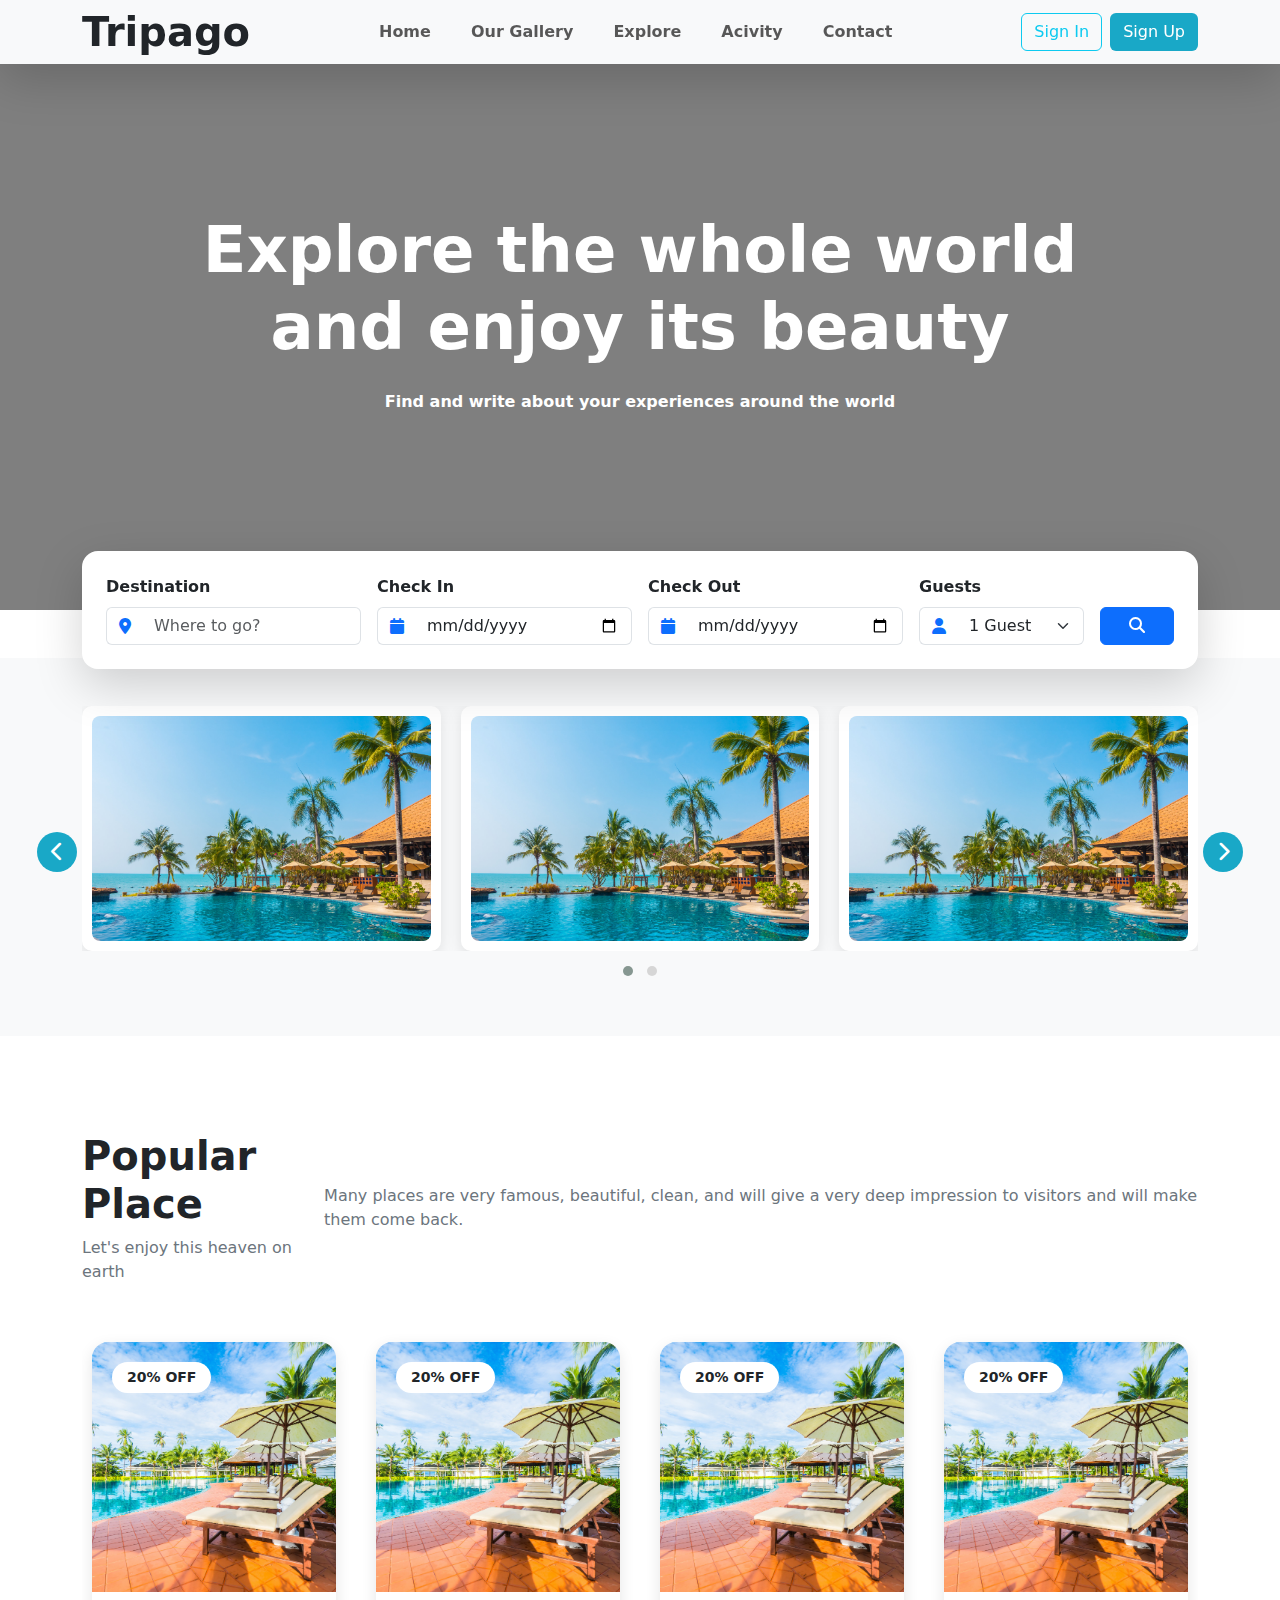
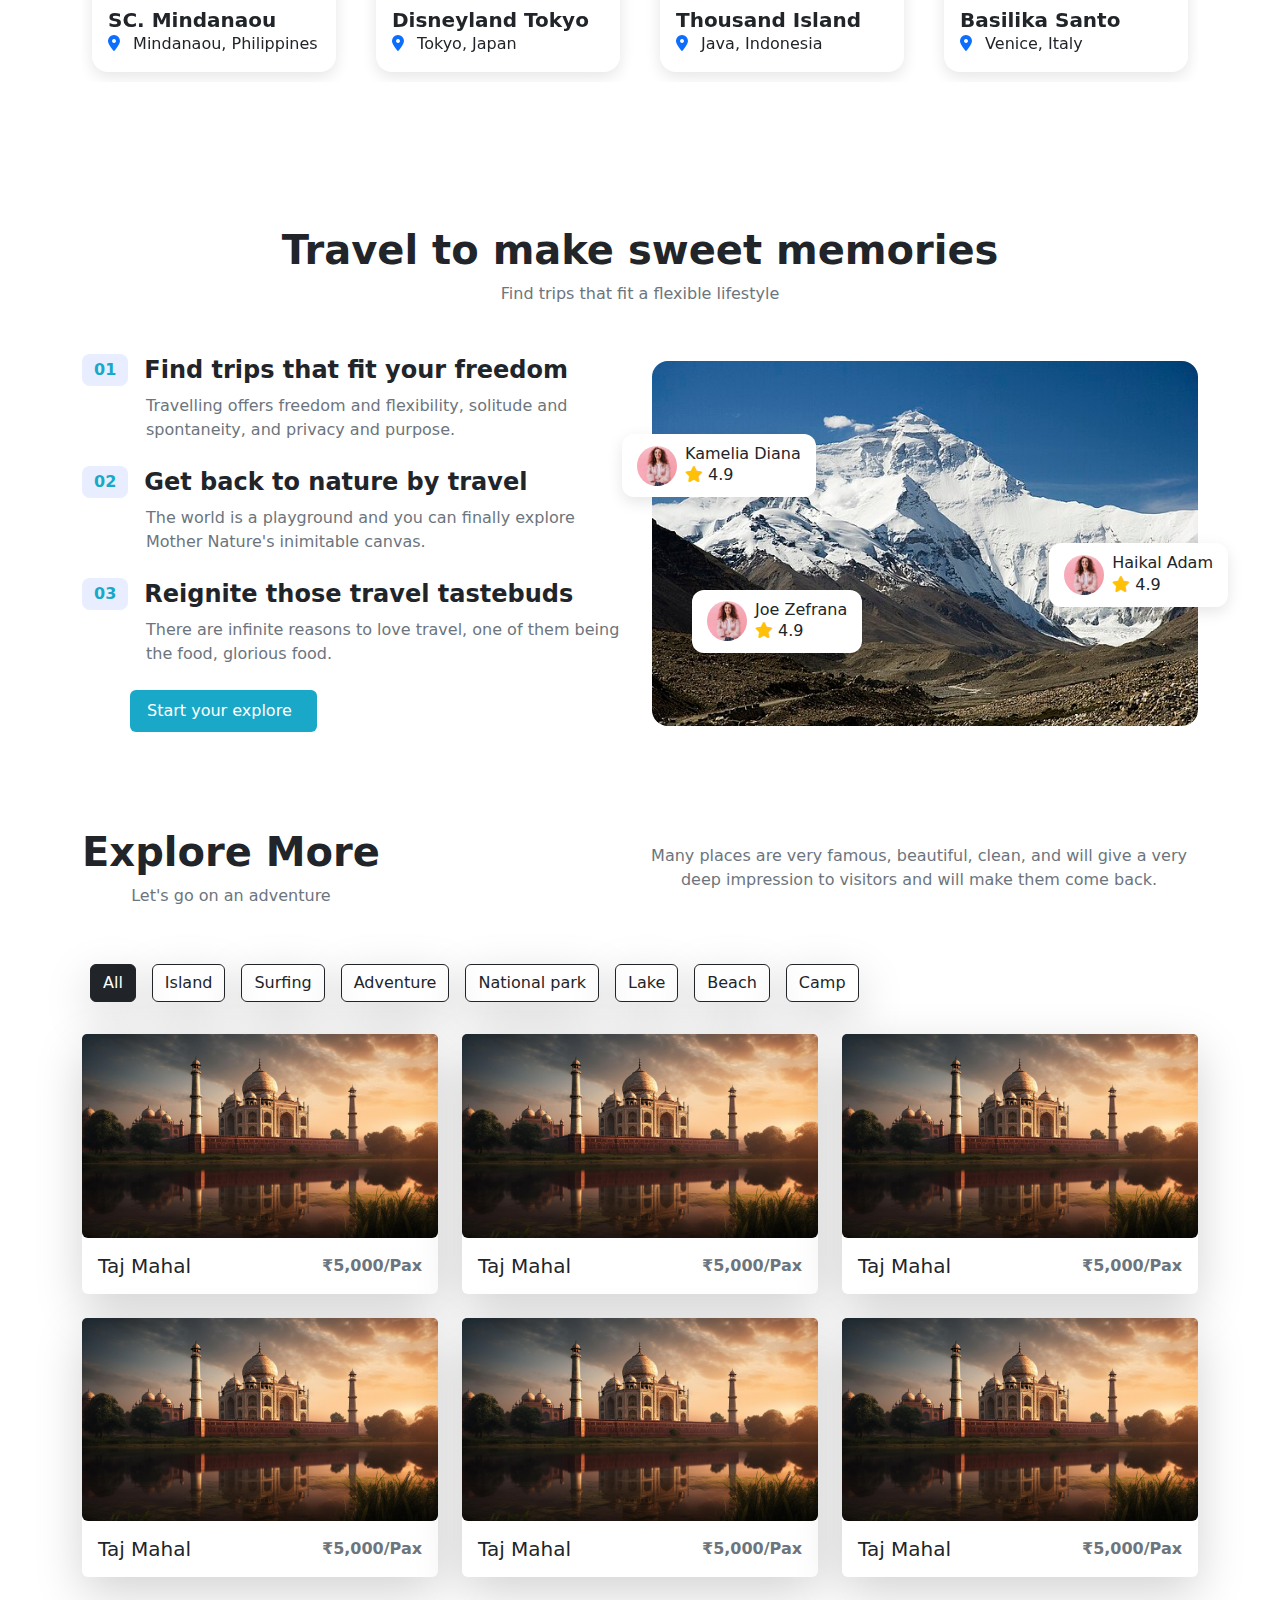
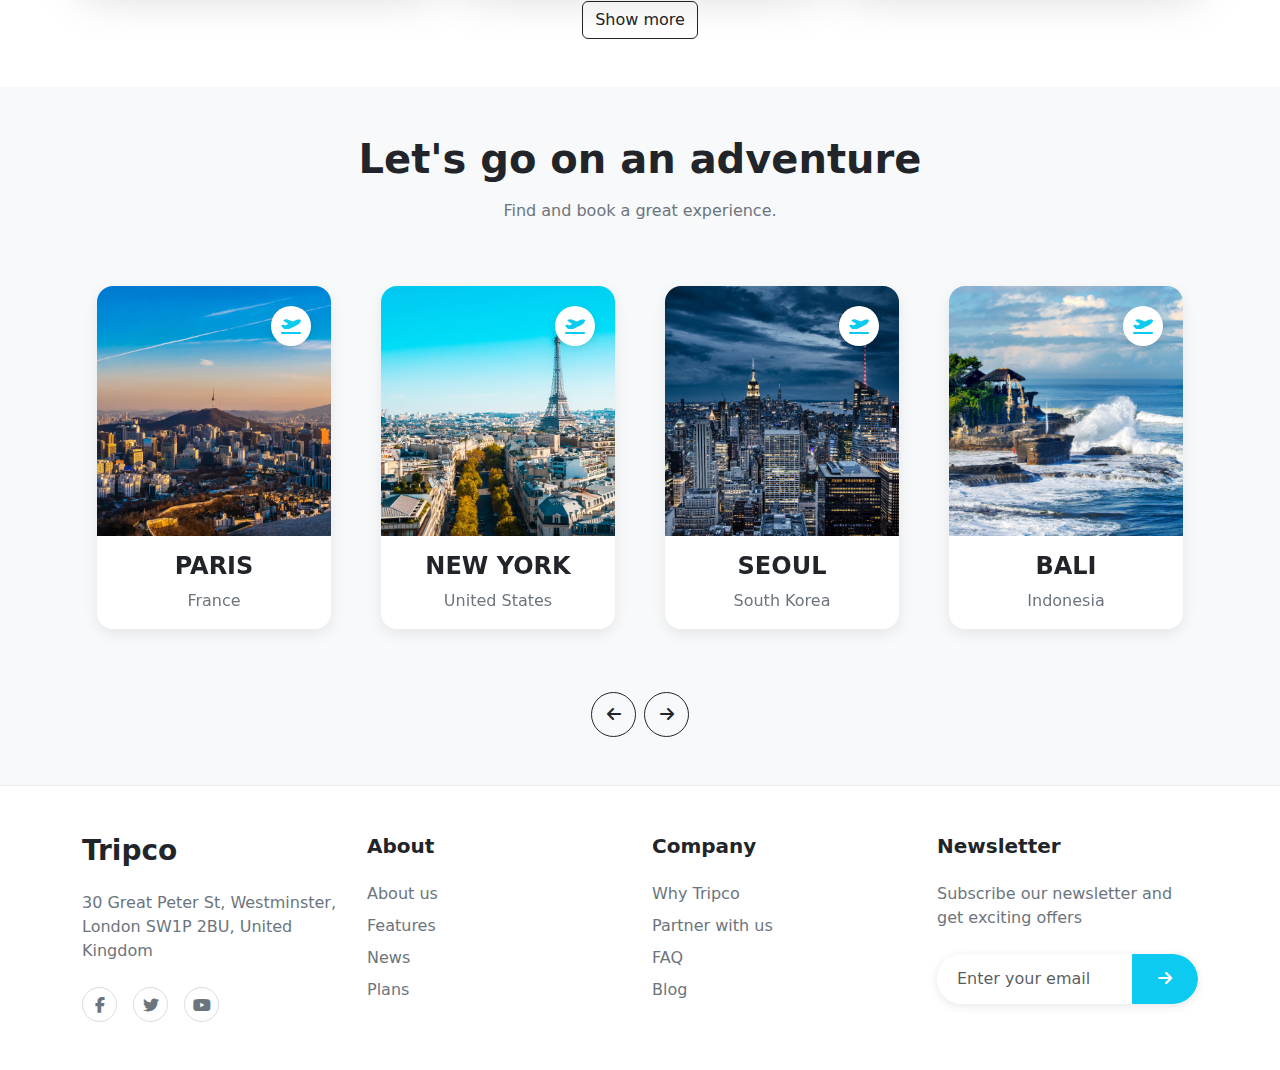
==== commit 4dc3ae88: "added activity section" ====
--- a/index.html
+++ b/index.html
@@ -65,7 +65,7 @@
                 <a class="nav-link" href="explore.html">Explore</a>
               </li>
               <li class="fw-semibold">
-                <a class="nav-link" href="#">Acivity</a>
+                <a class="nav-link" href="/activity.html">Acivity</a>
               </li>
               <li class="fw-semibold">
                 <a class="nav-link" href="/contact.html">Contact</a>
@@ -235,7 +235,7 @@
       <section class="popular-places py-5">
         <div class="container">
           <div
-            class="section-header mb-5 d-flex align-items-center justify-content-between"
+            class="section-header mb-5 d-flex align-items-center flex-column flex-md-row justify-content-between"
           >
             <div class="d-flex flex-column gap-2">
               <h2 class="display-6 fw-bold">Popular Place</h2>
@@ -243,7 +243,7 @@
                 Let's enjoy this heaven on earth
               </p>
             </div>
-            <p class="text-secondary w-50 mb-0">
+            <p class="text-secondary w-100 mb-0">
               Many places are very famous, beautiful, clean, and will give a
               very deep impression to visitors and will make them come back.
             </p>
--- a/style.css
+++ b/style.css
@@ -46,8 +46,10 @@
   background-size: cover;
   min-height: 500px;
   display: flex;
+  flex-direction: column;
   align-items: center;
   padding: 100px 0;
+  position: relative;
 }
 
 .search-box-wrapper {
@@ -576,6 +578,109 @@
   opacity: 0.9;
 }
 
+/* Activity Page Styles */
+.activity-hero {
+  background: linear-gradient(rgba(0, 0, 0, 0.6), rgba(0, 0, 0, 0.6)),
+    url("./images/hero-bg.jpg") no-repeat center center;
+  background-size: cover;
+  min-height: 400px;
+  display: flex;
+  align-items: center;
+}
+
+.category-card {
+  background: white;
+  padding: 30px;
+  border-radius: 15px;
+  text-align: center;
+  box-shadow: 0 5px 15px rgba(0, 0, 0, 0.1);
+  transition: transform 0.3s ease;
+}
+
+.category-card:hover {
+  transform: translateY(-10px);
+}
+
+.icon-box {
+  width: 80px;
+  height: 80px;
+  background: var(--primary-color);
+  border-radius: 50%;
+  display: flex;
+  align-items: center;
+  justify-content: center;
+  margin: 0 auto;
+}
+
+.icon-box i {
+  font-size: 32px;
+  color: white;
+}
+
+.activity-card {
+  background: white;
+  border-radius: 15px;
+  overflow: hidden;
+  box-shadow: 0 5px 15px rgba(0, 0, 0, 0.1);
+  transition: transform 0.3s ease;
+}
+
+.activity-card:hover {
+  transform: translateY(-10px);
+}
+
+.activity-img {
+  position: relative;
+  height: 250px;
+}
+
+.activity-img img {
+  width: 100%;
+  height: 100%;
+  object-fit: cover;
+}
+
+.activity-badge {
+  position: absolute;
+  top: 20px;
+  left: 20px;
+  background: var(--primary-color);
+  color: white;
+  padding: 5px 15px;
+  border-radius: 20px;
+  font-size: 14px;
+}
+
+.price {
+  color: var(--primary-color);
+  font-size: 24px;
+  font-weight: bold;
+}
+
+.activity-meta {
+  color: #666;
+  font-size: 14px;
+}
+
+.feature-icon i {
+  font-size: 24px;
+}
+
+@media (max-width: 768px) {
+  .activity-hero {
+    text-align: center;
+    padding: 60px 0;
+  }
+
+  .category-card {
+    margin-bottom: 30px;
+  }
+
+  .activity-img {
+    height: 200px;
+  }
+}
+
 @media (max-width: 768px) {
   .footer-content {
     text-align: center;
@@ -630,6 +735,10 @@
   .gallery-card img {
     height: 250px;
   }
+
+  .feature-carousel .owl-nav {
+    display: none;
+  }
 }
 
 /* @media (max-width: 768px) {
